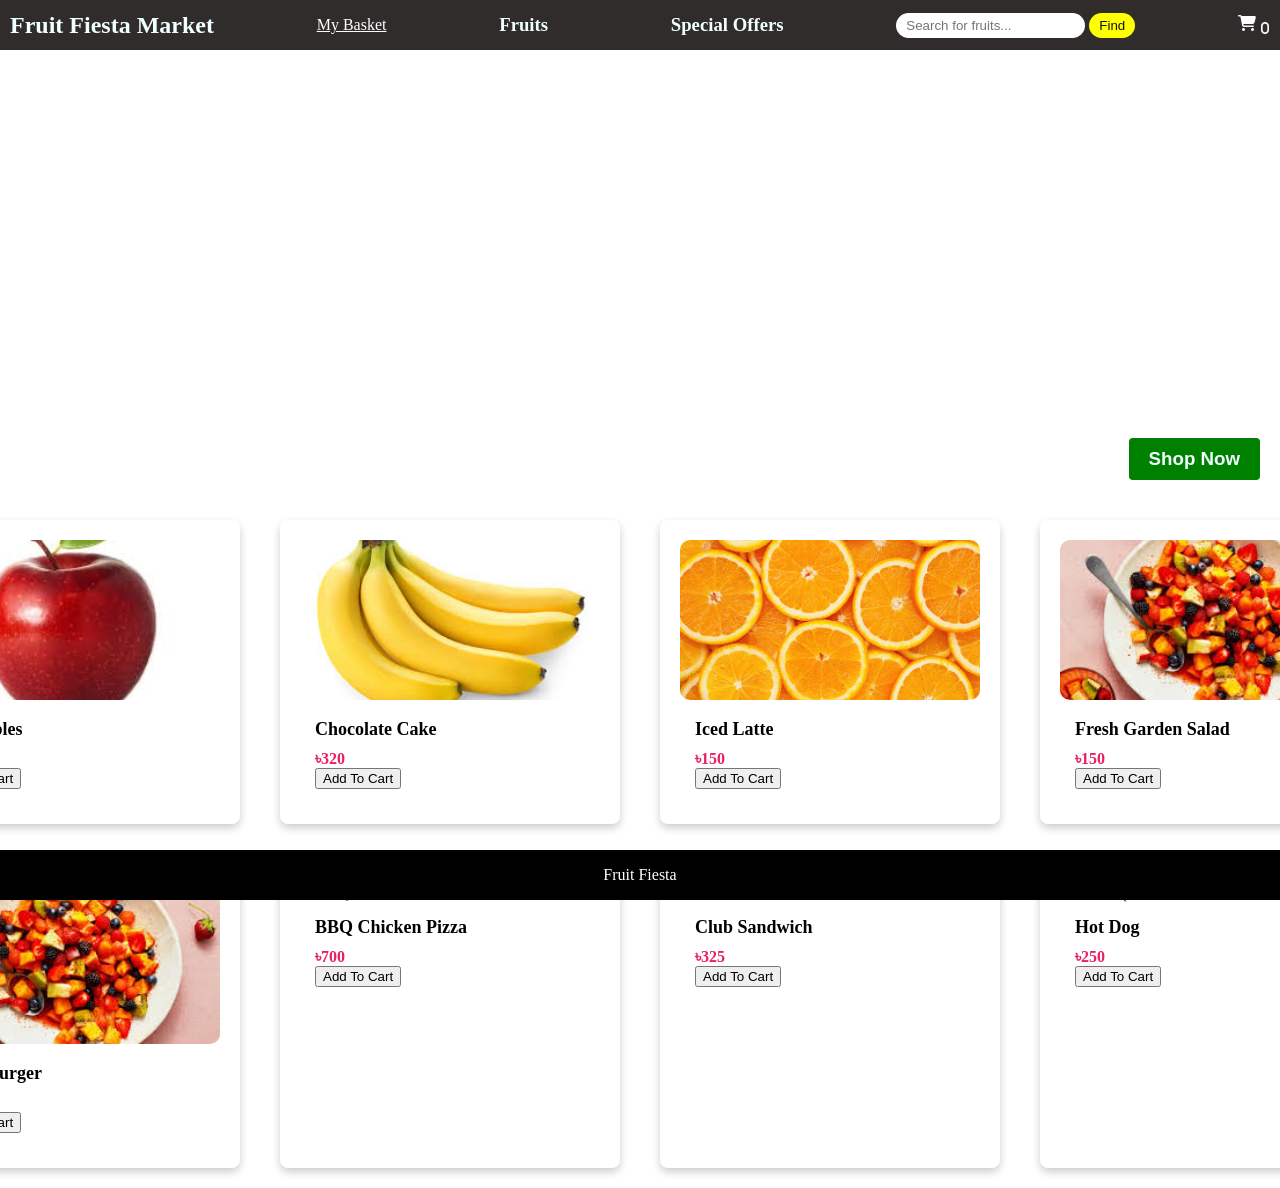
==== lab-4/labfour.html @ 20506876 "lab done" ====
<!DOCTYPE html>
<html lang="en">
<head>
  <meta charset="UTF-8" />
  <meta http-equiv="X-UA-Compatible" content="IE=edge" />
  <meta name="viewport" content="width=device-width, initial-scale=1.0" />
  <title>Fruit Fiesta Market</title>
  <link rel="stylesheet" href="style.css" />
  <link
    rel="stylesheet"
    href="https://cdnjs.cloudflare.com/ajax/libs/font-awesome/6.7.2/css/all.min.css"
  />
</head>
<body>
  <!-- Navbar -->
  <nav>
    <h1>Fruit Fiesta Market</h1>
    <a href="https://github.com/adnan-rony/">My Basket</a>

    <div class="items-dropdown">
      <h3>Fruits</h3>
      <ul class="dropdown-menu1">
        <li><a href="#">Fresh Apples</a></li>
        <li><a href="#">Bananas</a></li>
        <li><a href="#">Oranges</a></li>
      </ul>
    </div>

    <div class="offer-dropdown">
      <h3>Special Offers</h3>
      <ul class="dropdown-menu2">
        <li><a href="#">Mango Madness</a></li>
        <li><a href="#">Berry Bonanza</a></li>
        <li><a href="#">Citrus Saver</a></li>
      </ul>
    </div>

    <div>
      <input type="text" placeholder="Search for fruits..." />
      <button id="searchButton">Find</button>
    </div>

    <div>
      <i class="fa-solid fa-cart-shopping" id="cartIcon">
        <sub id="cartCount">0</sub>
      </i>
    </div>
  </nav>

  <!-- Hero Section -->
  <section class="backgroundImage">
    <button class="oferButton">
      <h3>Shop Now</h3>
    </button>
  </section>

  <!-- Card Section -->
  <div class="card-container"></div>

  <!-- Cart Sidebar -->
  <div id="cartSidebar" class="cart-sidebar">
    <h2>Your Cart</h2>
    <div id="cartItems"></div>
    <button onclick="closeCart()">Close</button>
  </div>

  <!-- Footer -->
  <footer class="footer">
    <p class="footerText">Fruit Fiesta</p>
  </footer>

  <script src="labbfour.js"></script>
</body>
</html>
---- lab-4/style.css ----
*{
    margin: 0px;
}
nav{
    background-color: rgb(49, 44, 44);
    height: 30px;
    display: flex;
    justify-content:space-between;
    align-items: center;
    padding: 10px;
    margin: 0;
}

h1,h3{
    color: azure;
}
a{
    color: white;
}
#searchButton{
    color: rgb(19, 18, 18);
    background-color: yellow;
    padding: 5px 10px;
    border: none;
    border-radius: 20px;
}
input{
     padding: 5px 10px; border: none;
    border-radius: 20px;
}
#cartIcon{
    color: white;
}
sub{
    color: white;
}




.card-container {
   
    display: grid;
    grid-template-columns: repeat(4,1fr);
     justify-content: center;
     justify-items: center;
    padding: 20px;
   gap: 40px 40px; 
    width: 80%;
    margin: 0 auto;
}

  .card {
   padding: 20px;
   width: 300px;
    box-shadow: 0 4px 8px rgba(0, 0, 0, 0.2);
    border-radius: 8px; 
    background-color: white; 
    transition: transform 0.3s ease;
}

.card:hover {
    transform: scale(1.03);
}


  .card img {
    border-radius: 10px;
    width: 100%;
    height: 160px;
    object-fit: cover;
  }

  .card-body {
    padding: 15px;
  }

  .card-title {
    font-size: 18px;
    margin: 0 0 10px;
    font-weight: bold;
  }

  .card-category {
    font-size: 14px;
    color: #777;
    margin-bottom: 10px;
  }

  .card-price {
    font-size: 16px;
    color: #e91e63;
    font-weight: bold;
  }


.footer {
    background-color: black;
    height: 50px;
    display: flex;
    align-items: center;
    justify-content: center;
    position: fixed;
    left: 0;
    bottom: 0;
    width: 100%;
}

.footerText {
    color: white;
    text-align: center;
}

/* dropdown */
.items-dropdown,
.offer-dropdown {
    position: relative;
    cursor: pointer;
    margin: 0 10px;
}

.dropdown-menu1,
.dropdown-menu2 {
    width: 140px;
    display: none;
    position: absolute;
    background-color: white;
    list-style-type: none;
    padding: 8px 0;
    margin: 0;
    box-shadow: 0px 4px 8px rgba(0, 0, 0, 0.1);
    border-radius: 4px;
    z-index: 1000;
}



.items-dropdown:hover .dropdown-menu1,
.offer-dropdown:hover .dropdown-menu2 {
    display: block;
}

.dropdown-menu1 li a,
.dropdown-menu2 li a {
    color: black;
    text-decoration: none;
    display: block;
    padding: 8px 15px;
    transition: background-color 0.3s ease;
}

.dropdown-menu1 li a:hover,
.dropdown-menu2 li a:hover {
    background-color: #f0f0f0;
}

/* imagge */
.backgroundImage {
    height:50vh;
    background-image: url('https://images.pexels.com/photos/2775827/pexels-photo-2775827.jpeg');
    background-repeat: no-repeat;
    background-size: cover;
    position: relative;
 

}

.oferButton {
    background-color: green;
    position: absolute;
    bottom: 20px;
    right: 20px;
    padding: 10px 20px;
    color: white;
    border: none;
    cursor: pointer;
    border-radius: 4px;
    font-size: 1rem;
    transition: background-color 0.3s ease;
}

.oferButton:hover {
    background-color: darkgreen;
}

/* Add to Cart */
.cart-sidebar {
  position: fixed;
  top: 0;
  right: -100%;
  width: 300px;
  height: 100%;
  background: #fff;
  box-shadow: -2px 0 5px rgba(0,0,0,0.2);
  padding: 20px;
  overflow-y: auto;
  transition: right 0.3s ease;
  z-index: 1000;
}

.cart-sidebar.show {
  right: 0;
}

.cart-sidebar img {
  width: 80px;
  height: 80px;
  object-fit: cover;
  margin-right: 10px;
}

.cart-item {
  display: flex;
  align-items: center;
  margin-bottom: 15px;
}
.remove-btn{
    background-color: red;
    color: white;
    border: none;
    padding: 5px;
}
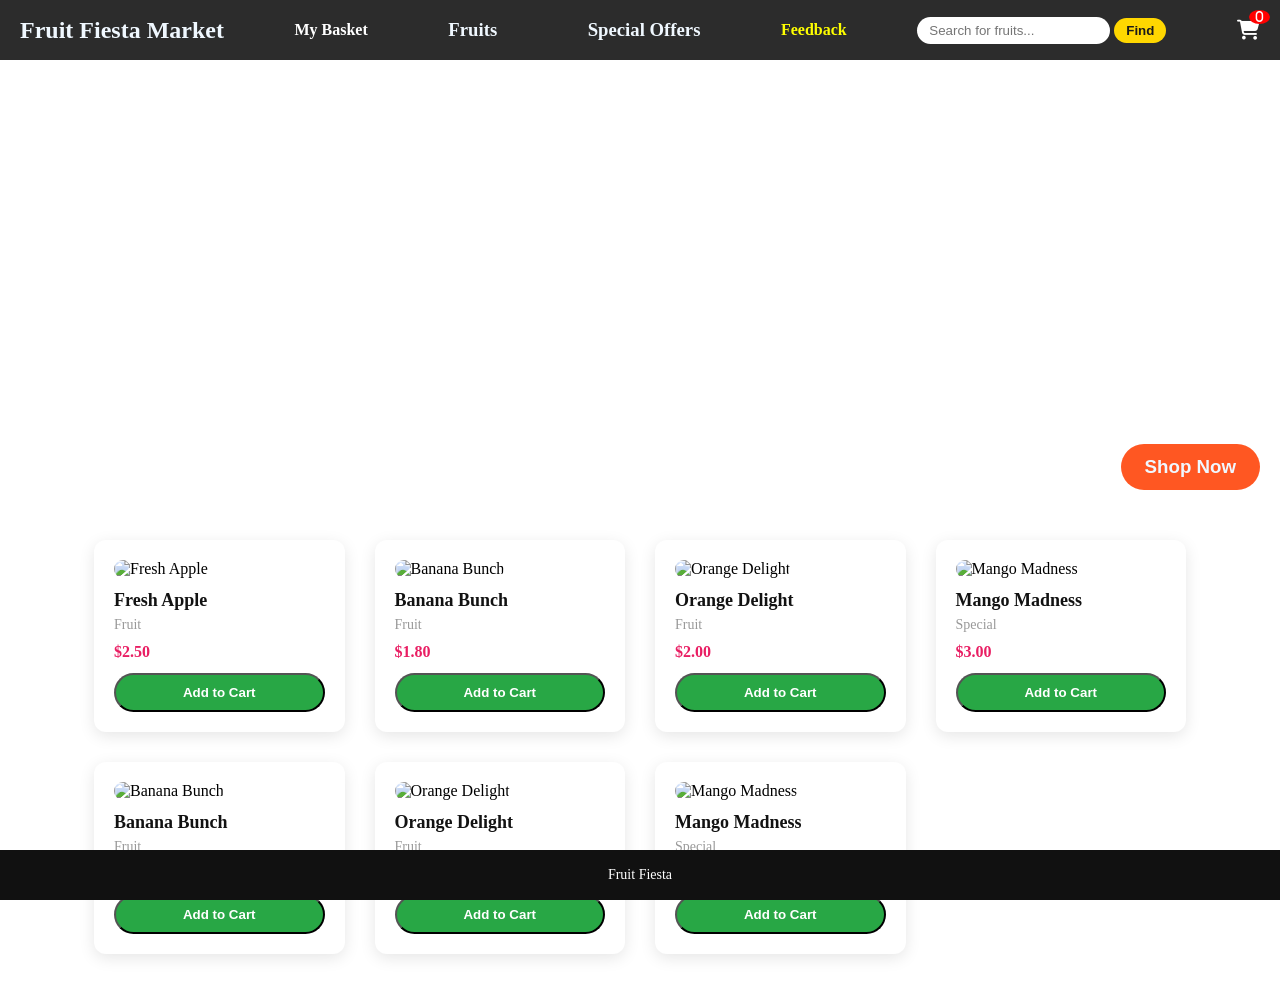
==== commit 4341283f: "feedback add" ====
--- a/lab-4/labfour.html
+++ b/lab-4/labfour.html
@@ -34,6 +34,7 @@
         <li><a href="#">Citrus Saver</a></li>
       </ul>
     </div>
+     <a href="feedback.html" style="color: yellow; font-weight: bold;">Feedback</a>
 
     <div>
       <input type="text" placeholder="Search for fruits..." />
--- a/lab-4/style.css
+++ b/lab-4/style.css
@@ -1,222 +1,303 @@
-*{
-    margin: 0px;
-}
-nav{
-    background-color: rgb(49, 44, 44);
-    height: 30px;
-    display: flex;
-    justify-content:space-between;
-    align-items: center;
-    padding: 10px;
-    margin: 0;
-}
-
-h1,h3{
-    color: azure;
-}
-a{
-    color: white;
-}
-#searchButton{
-    color: rgb(19, 18, 18);
-    background-color: yellow;
-    padding: 5px 10px;
-    border: none;
-    border-radius: 20px;
-}
-input{
-     padding: 5px 10px; border: none;
-    border-radius: 20px;
-}
-#cartIcon{
-    color: white;
-}
-sub{
-    color: white;
-}
-
-
-
-
+/* Universal Reset */
+* {
+  margin: 0;
+  padding: 0;
+  box-sizing: border-box;
+}
+
+/* Navbar */
+nav {
+  background-color: #2c2c2c;
+  height: 60px;
+  display: flex;
+  justify-content: space-between;
+  align-items: center;
+  padding: 0 20px;
+}
+
+h1, h3 {
+  color: #f0f8ff;
+}
+
+a {
+  color: #ffffff;
+  text-decoration: none;
+  font-weight: bold;
+}
+
+/* Search Button */
+#searchButton {
+  color: #1a1a1a;
+  background-color: #ffd700;
+  padding: 5px 12px;
+  border: none;
+  border-radius: 20px;
+  font-weight: bold;
+  cursor: pointer;
+  transition: background-color 0.3s ease;
+}
+#searchButton:hover {
+  background-color: #f1c40f;
+}
+
+input {
+  padding: 6px 12px;
+  border: none;
+  border-radius: 20px;
+  outline: none;
+}
+
+#cartIcon {
+  color: white;
+  font-size: 20px;
+  cursor: pointer;
+  position: relative;
+}
+#cartIcon sub {
+  color: white;
+  background-color: red;
+  border-radius: 50%;
+  padding: 1px 6px;
+  font-size: 12px;
+  position: absolute;
+  top: -10px;
+  right: -10px;
+}
+
+/* Card Container */
 .card-container {
-   
-    display: grid;
-    grid-template-columns: repeat(4,1fr);
-     justify-content: center;
-     justify-items: center;
-    padding: 20px;
-   gap: 40px 40px; 
-    width: 80%;
-    margin: 0 auto;
-}
-
-  .card {
-   padding: 20px;
-   width: 300px;
-    box-shadow: 0 4px 8px rgba(0, 0, 0, 0.2);
-    border-radius: 8px; 
-    background-color: white; 
-    transition: transform 0.3s ease;
-}
-
+  display: grid;
+  grid-template-columns: repeat(auto-fit, minmax(250px, 1fr));
+  justify-items: center;
+  gap: 30px;
+  padding: 30px;
+  width: 90%;
+  margin: 0 auto;
+}
+
+.card {
+  background-color: #ffffff;
+  width: 100%;
+  max-width: 280px;
+  padding: 20px;
+  border-radius: 12px;
+  box-shadow: 0 4px 16px rgba(0, 0, 0, 0.1);
+  transition: transform 0.3s ease, box-shadow 0.3s ease;
+}
 .card:hover {
-    transform: scale(1.03);
-}
-
-
-  .card img {
-    border-radius: 10px;
-    width: 100%;
-    height: 160px;
-    object-fit: cover;
-  }
-
-  .card-body {
-    padding: 15px;
-  }
-
-  .card-title {
-    font-size: 18px;
-    margin: 0 0 10px;
-    font-weight: bold;
-  }
-
-  .card-category {
-    font-size: 14px;
-    color: #777;
-    margin-bottom: 10px;
-  }
-
-  .card-price {
-    font-size: 16px;
-    color: #e91e63;
-    font-weight: bold;
-  }
-
-
+  transform: translateY(-5px);
+  box-shadow: 0 6px 20px rgba(0, 0, 0, 0.2);
+}
+
+.card img {
+  border-radius: 10px;
+  width: 100%;
+  height: 160px;
+  object-fit: cover;
+}
+
+.card-body {
+  padding-top: 12px;
+}
+
+.card-title {
+  font-size: 18px;
+  font-weight: bold;
+  margin-bottom: 6px;
+  color: #121212;
+}
+
+.card-category {
+  font-size: 14px;
+  color: #999;
+  margin-bottom: 10px;
+}
+
+.card-price {
+  font-size: 16px;
+  color: #e91e63;
+  font-weight: bold;
+}
+
+/* Add-to-Cart Button in Cards */
+.card .oferButton {
+  position: static;
+  margin-top: 12px;
+  width: 100%;
+  padding: 10px;
+  border-radius: 20px;
+  background-color: #28a745;
+  color: white;
+  font-weight: bold;
+  transition: background-color 0.3s ease;
+}
+.card .oferButton:hover {
+  background-color: #218838;
+}
+
+/* Background Hero */
+.backgroundImage {
+  height: 50vh;
+  background-image: url('https://images.pexels.com/photos/18405161/pexels-photo-18405161.jpeg');
+  background-repeat: no-repeat;
+  background-size: cover;
+  background-position: center;
+  position: relative;
+}
+
+/* Shop Now Button */
+.backgroundImage .oferButton {
+  background-color: #ff5722;
+  position: absolute;
+  bottom: 20px;
+  right: 20px;
+  padding: 12px 24px;
+  color: white;
+  border: none;
+  cursor: pointer;
+  border-radius: 25px;
+  font-size: 1rem;
+  transition: background-color 0.3s ease;
+}
+.backgroundImage .oferButton:hover {
+  background-color: #e64a19;
+}
+
+/* Footer */
 .footer {
-    background-color: black;
-    height: 50px;
-    display: flex;
-    align-items: center;
-    justify-content: center;
-    position: fixed;
-    left: 0;
-    bottom: 0;
-    width: 100%;
-}
-
+  background-color: #111;
+  height: 50px;
+  display: flex;
+  align-items: center;
+  justify-content: center;
+  position: fixed;
+  left: 0;
+  bottom: 0;
+  width: 100%;
+}
 .footerText {
-    color: white;
-    text-align: center;
-}
-
-/* dropdown */
+  color: white;
+  font-size: 14px;
+}
+
+/* Dropdowns */
 .items-dropdown,
 .offer-dropdown {
-    position: relative;
-    cursor: pointer;
-    margin: 0 10px;
+  position: relative;
+  margin: 0 10px;
+  cursor: pointer;
 }
 
 .dropdown-menu1,
 .dropdown-menu2 {
-    width: 140px;
-    display: none;
-    position: absolute;
-    background-color: white;
-    list-style-type: none;
-    padding: 8px 0;
-    margin: 0;
-    box-shadow: 0px 4px 8px rgba(0, 0, 0, 0.1);
-    border-radius: 4px;
-    z-index: 1000;
-}
-
-
+  width: 140px;
+  display: none;
+  position: absolute;
+  background-color: white;
+  padding: 8px 0;
+  margin: 0;
+  list-style: none;
+  box-shadow: 0px 4px 8px rgba(0, 0, 0, 0.1);
+  border-radius: 6px;
+  z-index: 1000;
+}
 
 .items-dropdown:hover .dropdown-menu1,
 .offer-dropdown:hover .dropdown-menu2 {
-    display: block;
+  display: block;
 }
 
 .dropdown-menu1 li a,
 .dropdown-menu2 li a {
-    color: black;
-    text-decoration: none;
-    display: block;
-    padding: 8px 15px;
-    transition: background-color 0.3s ease;
+  color: black;
+  text-decoration: none;
+  display: block;
+  padding: 8px 15px;
+  transition: background-color 0.3s ease;
 }
 
 .dropdown-menu1 li a:hover,
 .dropdown-menu2 li a:hover {
-    background-color: #f0f0f0;
-}
-
-/* imagge */
-.backgroundImage {
-    height:50vh;
-    background-image: url('https://images.pexels.com/photos/2775827/pexels-photo-2775827.jpeg');
-    background-repeat: no-repeat;
-    background-size: cover;
-    position: relative;
- 
-
-}
-
-.oferButton {
-    background-color: green;
-    position: absolute;
-    bottom: 20px;
-    right: 20px;
-    padding: 10px 20px;
-    color: white;
-    border: none;
-    cursor: pointer;
-    border-radius: 4px;
-    font-size: 1rem;
-    transition: background-color 0.3s ease;
-}
-
-.oferButton:hover {
-    background-color: darkgreen;
-}
-
-/* Add to Cart */
+  background-color: #f4f4f4;
+}
+
+/* Cart Sidebar */
 .cart-sidebar {
   position: fixed;
   top: 0;
   right: -100%;
-  width: 300px;
+  width: 320px;
   height: 100%;
-  background: #fff;
-  box-shadow: -2px 0 5px rgba(0,0,0,0.2);
+  background-color: #121212;
+  color: #fff;
+  box-shadow: -2px 0 10px rgba(0,0,0,0.5);
   padding: 20px;
   overflow-y: auto;
   transition: right 0.3s ease;
-  z-index: 1000;
-}
-
+  z-index: 9999;
+}
 .cart-sidebar.show {
   right: 0;
 }
 
-.cart-sidebar img {
-  width: 80px;
-  height: 80px;
-  object-fit: cover;
-  margin-right: 10px;
+.cart-sidebar h2 {
+  margin-bottom: 15px;
+  color: #f8f8f8;
 }
 
 .cart-item {
   display: flex;
   align-items: center;
-  margin-bottom: 15px;
-}
-.remove-btn{
-    background-color: red;
-    color: white;
-    border: none;
-    padding: 5px;
-}+  margin-bottom: 20px;
+  border-bottom: 1px solid #333;
+  padding-bottom: 10px;
+}
+.cart-item img {
+  width: 70px;
+  height: 70px;
+  border-radius: 8px;
+  object-fit: cover;
+  margin-right: 10px;
+}
+.cart-item div {
+  display: flex;
+  flex-direction: column;
+  gap: 5px;
+}
+.remove-btn {
+  background-color: #dc3545;
+  color: white;
+  border: none;
+  padding: 4px 10px;
+  border-radius: 4px;
+  font-size: 14px;
+  cursor: pointer;
+}
+.remove-btn:hover {
+  background-color: #c82333;
+}
+
+.cart-sidebar h3 {
+  font-size: 18px;
+  font-weight: bold;
+  color: #f0f0f0;
+  margin-top: 10px;
+  border-top: 1px solid #444;
+  padding-top: 10px;
+}
+
+#cartSidebar button {
+  margin-top: 20px;
+  width: 100%;
+  background-color: #444;
+  color: white;
+  padding: 10px;
+  border: none;
+  border-radius: 6px;
+  font-weight: bold;
+  cursor: pointer;
+  transition: background-color 0.3s ease;
+}
+#cartSidebar button:hover {
+  background-color: #222;
+}
